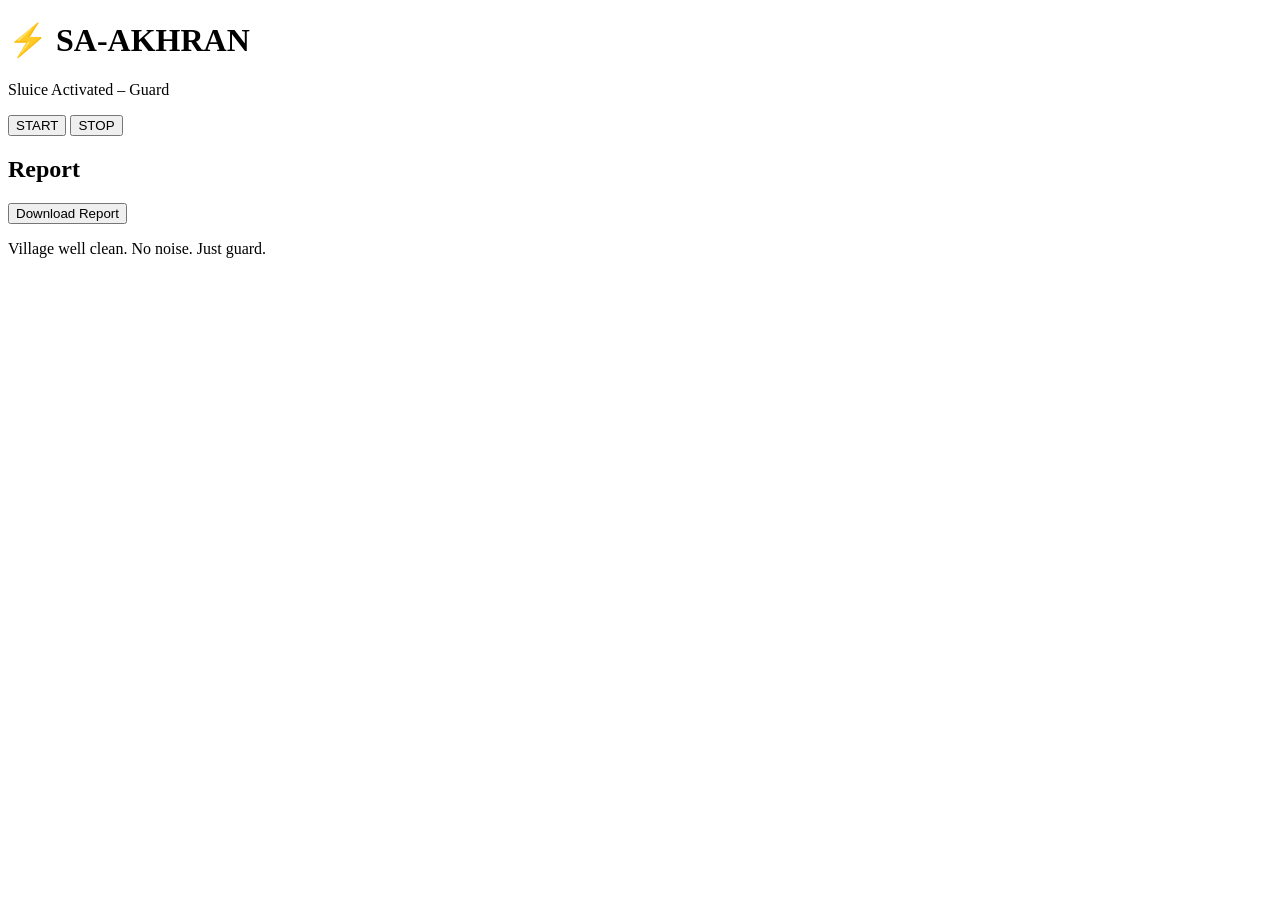
==== index.html @ e34fe739 "Create index.html" ====
<!DOCTYPE html>
<html lang="en">
<head>
    <meta charset="UTF-8">
    <meta name="viewport" content="width=device-width, initial-scale=1.0">
    <title>SA-AKHRAN – Sluice Activated Guard</title>
    <link rel="stylesheet" href="style.css">
</head>
<body>
    <div class="well">
        <h1>⚡ SA‑AKHRAN</h1>
        <p class="sub">Sluice Activated – Guard</p>
        <div class="buttons">
            <button id="startBtn" class="start">START</button>
            <button id="stopBtn" class="stop">STOP</button>
        </div>
        <div id="report" class="report hidden">
            <h2>Report</h2>
            <p id="reportContent"></p>
            <button id="downloadBtn">Download Report</button>
        </div>
        <p class="footer">Village well clean. No noise. Just guard.</p>
    </div>
    <script src="app.js"></script>
</body>
</html>
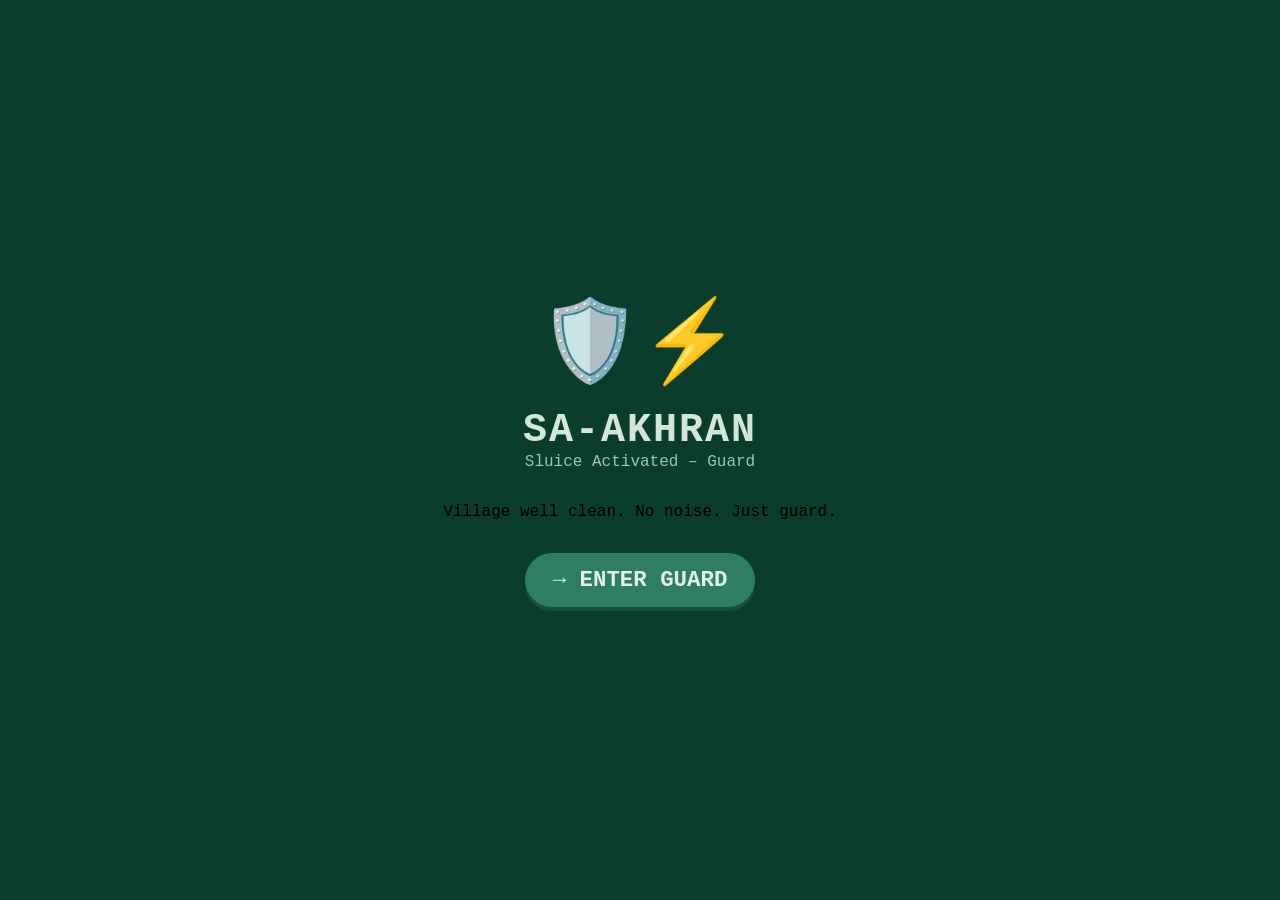
==== commit 365e6a83: "Update index.html" ====
--- a/index.html
+++ b/index.html
@@ -2,25 +2,281 @@
 <html lang="en">
 <head>
     <meta charset="UTF-8">
-    <meta name="viewport" content="width=device-width, initial-scale=1.0">
+    <meta name="viewport" content="width=device-width, initial-scale=1.0, user-scalable=yes">
     <title>SA-AKHRAN – Sluice Activated Guard</title>
-    <link rel="stylesheet" href="style.css">
+    <style>
+        * {
+            margin: 0;
+            padding: 0;
+            box-sizing: border-box;
+        }
+
+        body {
+            background-color: #0a3d2b;
+            font-family: 'Courier New', monospace;
+            overflow-x: hidden;
+        }
+
+        /* Sliding container */
+        .page-container {
+            display: flex;
+            width: 200%;
+            transition: transform 0.4s ease-in-out;
+        }
+
+        .page {
+            width: 50%;
+            min-height: 100vh;
+            padding: 20px;
+            display: flex;
+            flex-direction: column;
+            justify-content: center;
+            align-items: center;
+        }
+
+        /* Page 1 – Landing */
+        .landing {
+            background-color: #0a3d2b;
+            text-align: center;
+        }
+
+        .guard-icon {
+            font-size: 5rem;
+            margin-bottom: 1rem;
+        }
+
+        h1 {
+            color: #d4e6d8;
+            font-size: 2.5rem;
+            letter-spacing: 2px;
+        }
+
+        .sub {
+            color: #a3c4b0;
+            margin-bottom: 2rem;
+        }
+
+        .slide-btn {
+            background-color: #2e7d64;
+            border: none;
+            border-radius: 60px;
+            color: #e0f2e9;
+            font-size: 1.4rem;
+            font-weight: bold;
+            padding: 14px 28px;
+            margin-top: 2rem;
+            cursor: pointer;
+            font-family: monospace;
+            transition: 0.2s;
+            box-shadow: 0 4px 0 #1a4d3e;
+        }
+
+        .slide-btn:active {
+            transform: translateY(2px);
+        }
+
+        /* Page 2 – Control Panel */
+        .control {
+            background-color: #0f4d36;
+        }
+
+        .button-group {
+            display: flex;
+            gap: 30px;
+            justify-content: center;
+            margin: 30px 0;
+            flex-wrap: wrap;
+        }
+
+        .ctrl-btn {
+            border: none;
+            border-radius: 60px;
+            font-size: 1.8rem;
+            font-weight: bold;
+            padding: 16px 32px;
+            cursor: pointer;
+            font-family: monospace;
+            transition: 0.2s;
+            min-width: 150px;
+        }
+
+        .start {
+            background-color: #2e7d64;
+            color: #e0f2e9;
+            box-shadow: 0 4px 0 #1a4d3e;
+        }
+
+        .start:active {
+            transform: translateY(2px);
+        }
+
+        .stop {
+            background-color: #c2410c;
+            color: #fff0e6;
+            box-shadow: 0 4px 0 #7a2e0c;
+        }
+
+        .stop:active {
+            transform: translateY(2px);
+        }
+
+        .report-box {
+            background-color: #073120;
+            border-radius: 20px;
+            padding: 20px;
+            margin-top: 20px;
+            width: 100%;
+            max-width: 500px;
+            text-align: left;
+        }
+
+        .report-box h3 {
+            color: #d4e6d8;
+            margin-bottom: 12px;
+        }
+
+        .report-content {
+            color: #cde2d8;
+            font-size: 0.9rem;
+            white-space: pre-wrap;
+            word-break: break-word;
+        }
+
+        .download-btn {
+            background-color: #1f6e58;
+            border: none;
+            border-radius: 40px;
+            color: white;
+            font-size: 1rem;
+            padding: 10px 20px;
+            margin-top: 16px;
+            cursor: pointer;
+            font-family: monospace;
+            width: auto;
+        }
+
+        .footer {
+            margin-top: 30px;
+            color: #78a88e;
+            font-size: 0.7rem;
+            text-align: center;
+        }
+
+        /* Mobile adjustments */
+        @media (max-width: 600px) {
+            h1 { font-size: 1.8rem; }
+            .ctrl-btn { font-size: 1.2rem; padding: 12px 20px; min-width: 120px; }
+            .slide-btn { font-size: 1.2rem; padding: 10px 20px; }
+            .button-group { gap: 15px; }
+        }
+    </style>
 </head>
 <body>
-    <div class="well">
-        <h1>⚡ SA‑AKHRAN</h1>
+<div class="page-container" id="pageContainer">
+    <!-- PAGE 1: LANDING / BRANDING -->
+    <div class="page landing">
+        <div class="guard-icon">🛡️⚡</div>
+        <h1>SA‑AKHRAN</h1>
         <p class="sub">Sluice Activated – Guard</p>
-        <div class="buttons">
-            <button id="startBtn" class="start">START</button>
-            <button id="stopBtn" class="stop">STOP</button>
+        <p>Village well clean. No noise. Just guard.</p>
+        <button class="slide-btn" id="openControlBtn">→ ENTER GUARD</button>
+    </div>
+
+    <!-- PAGE 2: CONTROL PANEL -->
+    <div class="page control">
+        <h2>⚡ Control Panel</h2>
+        <div class="button-group">
+            <button id="startBtn" class="ctrl-btn start">START</button>
+            <button id="stopBtn" class="ctrl-btn stop">STOP</button>
         </div>
-        <div id="report" class="report hidden">
-            <h2>Report</h2>
-            <p id="reportContent"></p>
-            <button id="downloadBtn">Download Report</button>
+        <div id="reportPanel" class="report-box" style="display: none;">
+            <h3>📋 Report</h3>
+            <div id="reportText" class="report-content"></div>
+            <button id="downloadReportBtn" class="download-btn">⬇️ Download Report</button>
         </div>
-        <p class="footer">Village well clean. No noise. Just guard.</p>
+        <div class="footer">Guard stands. Well is clean.</div>
     </div>
-    <script src="app.js"></script>
+</div>
+
+<script>
+    // Slide navigation
+    const container = document.getElementById('pageContainer');
+    const openBtn = document.getElementById('openControlBtn');
+
+    openBtn.addEventListener('click', () => {
+        container.style.transform = 'translateX(-50%)';
+    });
+
+    // Simulation state (replace with real backend later)
+    let isRunning = false;
+    let interval = null;
+    let totalBytes = 0;
+    let rejectedBytes = 0;
+
+    const startBtn = document.getElementById('startBtn');
+    const stopBtn = document.getElementById('stopBtn');
+    const reportPanel = document.getElementById('reportPanel');
+    const reportText = document.getElementById('reportText');
+    const downloadBtn = document.getElementById('downloadReportBtn');
+
+    function updateSimulation() {
+        if (!isRunning) return;
+        const incoming = Math.floor(Math.random() * 1000) + 100;
+        totalBytes += incoming;
+        // Simulate 92% rejection rate (typical for sluice gate)
+        const reject = Math.random() < 0.92;
+        if (reject) rejectedBytes += incoming;
+    }
+
+    function startFilter() {
+        if (isRunning) return;
+        isRunning = true;
+        totalBytes = 0;
+        rejectedBytes = 0;
+        reportPanel.style.display = 'none';
+        if (interval) clearInterval(interval);
+        interval = setInterval(updateSimulation, 100);
+    }
+
+    function stopFilter() {
+        if (!isRunning) return;
+        isRunning = false;
+        if (interval) clearInterval(interval);
+        interval = null;
+
+        const acceptedBytes = totalBytes - rejectedBytes;
+        const rejectionRate = totalBytes === 0 ? 0 : (rejectedBytes / totalBytes) * 100;
+        const energySaved = (totalBytes * 0.0001).toFixed(4);
+
+        reportText.innerHTML = `
+            <strong>Total data:</strong> ${totalBytes} bytes<br>
+            <strong>Rejected:</strong> ${rejectedBytes} bytes<br>
+            <strong>Accepted:</strong> ${acceptedBytes} bytes<br>
+            <strong>Rejection rate:</strong> ${rejectionRate.toFixed(2)}%<br>
+            <strong>Energy saved (est.):</strong> ${energySaved} kWh
+        `;
+        reportPanel.style.display = 'block';
+    }
+
+    function downloadReport() {
+        const acceptedBytes = totalBytes - rejectedBytes;
+        const rejectionRate = totalBytes === 0 ? 0 : (rejectedBytes / totalBytes) * 100;
+        const energySaved = (totalBytes * 0.0001).toFixed(4);
+        const text = `SA-AKHRAN Report\n\nTotal data: ${totalBytes} bytes\nRejected: ${rejectedBytes} bytes\nAccepted: ${acceptedBytes} bytes\nRejection rate: ${rejectionRate.toFixed(2)}%\nEnergy saved: ${energySaved} kWh`;
+        const blob = new Blob([text], {type: 'text/plain'});
+        const a = document.createElement('a');
+        const url = URL.createObjectURL(blob);
+        a.href = url;
+        a.download = 'SA_AKHRAN_report.txt';
+        document.body.appendChild(a);
+        a.click();
+        document.body.removeChild(a);
+        URL.revokeObjectURL(url);
+    }
+
+    startBtn.addEventListener('click', startFilter);
+    stopBtn.addEventListener('click', stopFilter);
+    downloadBtn.addEventListener('click', downloadReport);
+</script>
 </body>
 </html>
